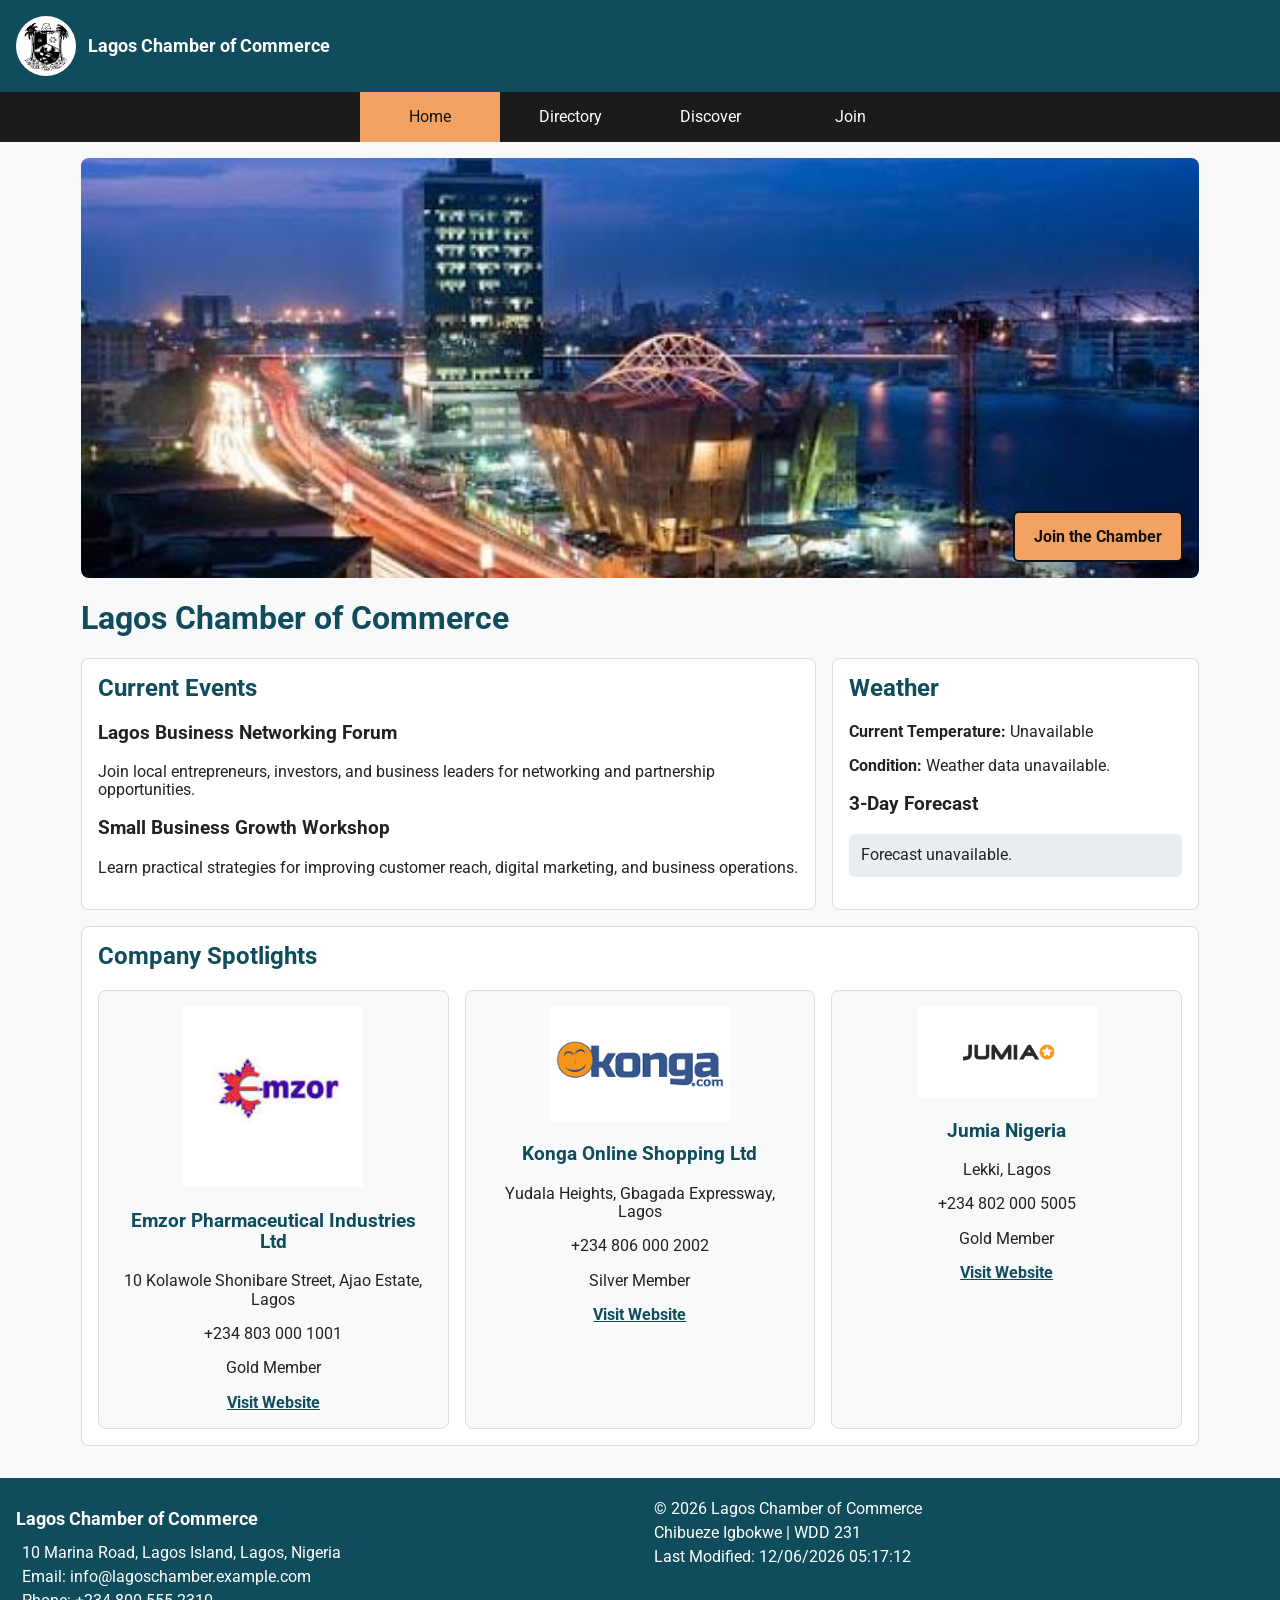
==== chamber/index.html @ cca06905 "Add initial HTML structure, styles, and scripts for Lagos Chamber of Commerce website - Created inde" ====
<!DOCTYPE html>
<html lang="en">
<head>
  <meta charset="UTF-8">
  <meta name="viewport" content="width=device-width, initial-scale=1.0">

  <title>Lagos Chamber of Commerce</title>
  <meta name="description" content="Official home page for the Lagos Chamber of Commerce, connecting businesses, entrepreneurs, investors, and residents in Lagos, Nigeria.">
  <meta name="author" content="Chibueze Igbokwe">

  <meta property="og:title" content="Lagos Chamber of Commerce">
  <meta property="og:description" content="Connecting businesses and driving economic growth across Lagos.">
  <meta property="og:image" content="https://chibueze-igbokwe.github.io/wdd231/chamber/images/hero.jpg">
  <meta property="og:url" content="https://chibueze-igbokwe.github.io/wdd231/chamber/">

  <link rel="icon" href="images/favicon.ico">

  <link rel="preconnect" href="https://fonts.googleapis.com">
  <link rel="preconnect" href="https://fonts.gstatic.com" crossorigin>
  <link href="https://fonts.googleapis.com/css2?family=Roboto:wght@400;700&display=swap" rel="stylesheet">

  <link rel="stylesheet" href="styles/normalize.css">
  <link rel="stylesheet" href="styles/small.css">
  <link rel="stylesheet" href="styles/larger.css">

  <script src="scripts/navigation.js" defer></script>
  <script src="scripts/dates.js" defer></script>
  <script src="scripts/weather.js" defer></script>
  <script src="scripts/spotlight.js" defer></script>
</head>

<body>
  <header>
    <div class="brand">
      <img src="images/logo.svg" alt="Lagos Chamber of Commerce logo" width="60" height="60">
      <span>Lagos Chamber of Commerce</span>
    </div>

    <button id="menu" aria-label="Open navigation menu"></button>
  </header>

  <nav id="nav-menu">
    <a href="index.html" class="active">Home</a>
    <a href="directory.html">Directory</a>
    <a href="#">Discover</a>
    <a href="#">Join</a>
  </nav>

  <main>
    <section class="hero">
      <img src="images/hero.jpg" alt="Lagos business district skyline" width="1200" height="500">
      <a href="#" class="cta">Join the Chamber</a>
    </section>

    <h1>Lagos Chamber of Commerce</h1>

    <div class="home-grid">
      <section class="home-card events">
        <h2>Current Events</h2>
        <article>
          <h3>Lagos Business Networking Forum</h3>
          <p>Join local entrepreneurs, investors, and business leaders for networking and partnership opportunities.</p>
        </article>

        <article>
          <h3>Small Business Growth Workshop</h3>
          <p>Learn practical strategies for improving customer reach, digital marketing, and business operations.</p>
        </article>
      </section>

      <section class="home-card weather">
        <h2>Weather</h2>
        <p><strong>Current Temperature:</strong> <span id="current-temp">Loading...</span></p>
        <p><strong>Condition:</strong> <span id="weather-desc">Loading...</span></p>

        <h3>3-Day Forecast</h3>
        <div id="forecast"></div>
      </section>
    </div>

    <section class="home-card">
      <h2>Company Spotlights</h2>
      <div id="spotlights" class="spotlight-grid"></div>
    </section>
  </main>

  <footer>
    <section>
      <h2>Lagos Chamber of Commerce</h2>
      <p>10 Marina Road, Lagos Island, Lagos, Nigeria</p>
      <p>Email: info@lagoschamber.example.com</p>
      <p>Phone: +234 800 555 2310</p>
    </section>

    <section>
      <p>&copy; <span id="currentyear"></span> Lagos Chamber of Commerce</p>
      <p>Chibueze Igbokwe | WDD 231</p>
      <p id="lastModified"></p>
    </section>
  </footer>
</body>
</html>
---- chamber/styles/small.css ----
* {
  box-sizing: border-box;
}

body {
  font-family: "Roboto", Arial, sans-serif;
  background-color: #f7f9fb;
  color: #222;
}

header {
  background-color: #0f4c5c;
  color: white;
  padding: 1rem;
  display: flex;
  justify-content: space-between;
  align-items: center;
}

.brand {
  display: flex;
  align-items: center;
  gap: 0.75rem;
}

.logo {
  background-color: white;
  color: #0f4c5c;
  width: 48px;
  height: 48px;
  border-radius: 50%;
  display: grid;
  place-items: center;
  font-weight: 700;
}

.brand span {
  font-size: 1.1rem;
  font-weight: 700;
}

#menu {
  background: none;
  border: none;
  color: white;
  font-size: 2rem;
  cursor: pointer;
}

#menu::before {
  content: "☰";
}

#menu.open::before {
  content: "✕";
}

nav {
  display: none;
  background-color: #1b1b1b;
}

nav.open {
  display: flex;
  flex-direction: column;
}

nav a {
  color: white;
  text-decoration: none;
  padding: 1rem;
  text-align: center;
}

nav a:hover,
nav a.active {
  background-color: #f4a261;
  color: #111;
}

main {
  max-width: 1150px;
  margin: 0 auto;
  padding: 1rem;
}

h1 {
  color: #0f4c5c;
}

.intro {
  background-color: white;
  padding: 1rem;
  border-radius: 8px;
  border: 1px solid #ddd;
  margin-bottom: 1rem;
}

.view-buttons {
  display: flex;
  gap: 0.75rem;
  flex-wrap: wrap;
}

.view-buttons button {
  background-color: #0f4c5c;
  color: white;
  border: none;
  padding: 0.75rem 1rem;
  border-radius: 6px;
  font-weight: 700;
  cursor: pointer;
}

.view-buttons button:hover {
  background-color: #f4a261;
  color: #111;
}

#members.grid {
  display: grid;
  gap: 1rem;
}

.member-card {
  background-color: white;
  border: 1px solid #ddd;
  border-radius: 8px;
  overflow: hidden;
  padding-bottom: 1rem;
}

.member-card img {
  width: 100%;
  height: 160px;
  object-fit: cover;
  background-color: #e8eef2;
}

.member-card div {
  padding: 1rem;
}

.member-card h2 {
  color: #0f4c5c;
  font-size: 1.2rem;
  margin-top: 0;
}

.member-card a {
  color: #0f4c5c;
  font-weight: 700;
}

#members.list {
  display: flex;
  flex-direction: column;
  gap: 0.75rem;
}

#members.list .member-card {
  padding: 1rem;
}

#members.list .member-card img {
  display: none;
}

footer {
  background-color: #0f4c5c;
  color: white;
  padding: 1rem;
  text-align: center;
}

footer h2 {
  font-size: 1.1rem;
}

footer p {
  margin: 0.35rem;
}

.brand img {
  background-color: white;
  border-radius: 50%;
  padding: 0.25rem;
}

.hero {
  position: relative;
  margin-bottom: 1rem;
}

.hero img {
  width: 100%;
  height: auto;
  display: block;
  border-radius: 8px;
}

.cta {
  position: absolute;
  right: 1rem;
  bottom: 1rem;
  background-color: #f4a261;
  color: #111;
  padding: 0.9rem 1.2rem;
  text-decoration: none;
  font-weight: 700;
  border-radius: 6px;
  border: 2px solid #111;
}

.cta:hover {
  background-color: white;
}

.home-card {
  background-color: white;
  border: 1px solid #ddd;
  padding: 1rem;
  border-radius: 8px;
  margin-bottom: 1rem;
}

.home-card h2 {
  color: #0f4c5c;
  margin-top: 0;
}

.home-card h3 {
  color: #222;
}

#forecast p {
  background-color: #e8eef2;
  padding: 0.75rem;
  border-radius: 6px;
}

.spotlight-grid {
  display: grid;
  gap: 1rem;
}

.spotlight-card {
  border: 1px solid #ddd;
  background-color: #f7f9fb;
  border-radius: 8px;
  padding: 1rem;
  text-align: center;
}

.spotlight-card img {
  max-width: 180px;
  height: auto;
  object-fit: contain;
}

.spotlight-card h3 {
  color: #0f4c5c;
}

.spotlight-card a {
  color: #0f4c5c;
  font-weight: 700;
}
---- chamber/styles/larger.css ----
@media screen and (min-width: 700px) {
  #menu {
    display: none;
  }

  nav {
    display: flex;
    justify-content: center;
  }

  nav a {
    min-width: 140px;
  }

  #members.grid {
    grid-template-columns: repeat(2, 1fr);
  }

  footer {
    display: grid;
    grid-template-columns: 1fr 1fr;
    text-align: left;
    gap: 1rem;
  }

  .home-grid {
  display: grid;
  grid-template-columns: 2fr 1fr;
  gap: 1rem;
}

.spotlight-grid {
  grid-template-columns: repeat(3, 1fr);
}

.hero img {
  max-height: 420px;
  object-fit: cover;
}
}

@media screen and (min-width: 1000px) {
  #members.grid {
    grid-template-columns: repeat(3, 1fr);
  }
}
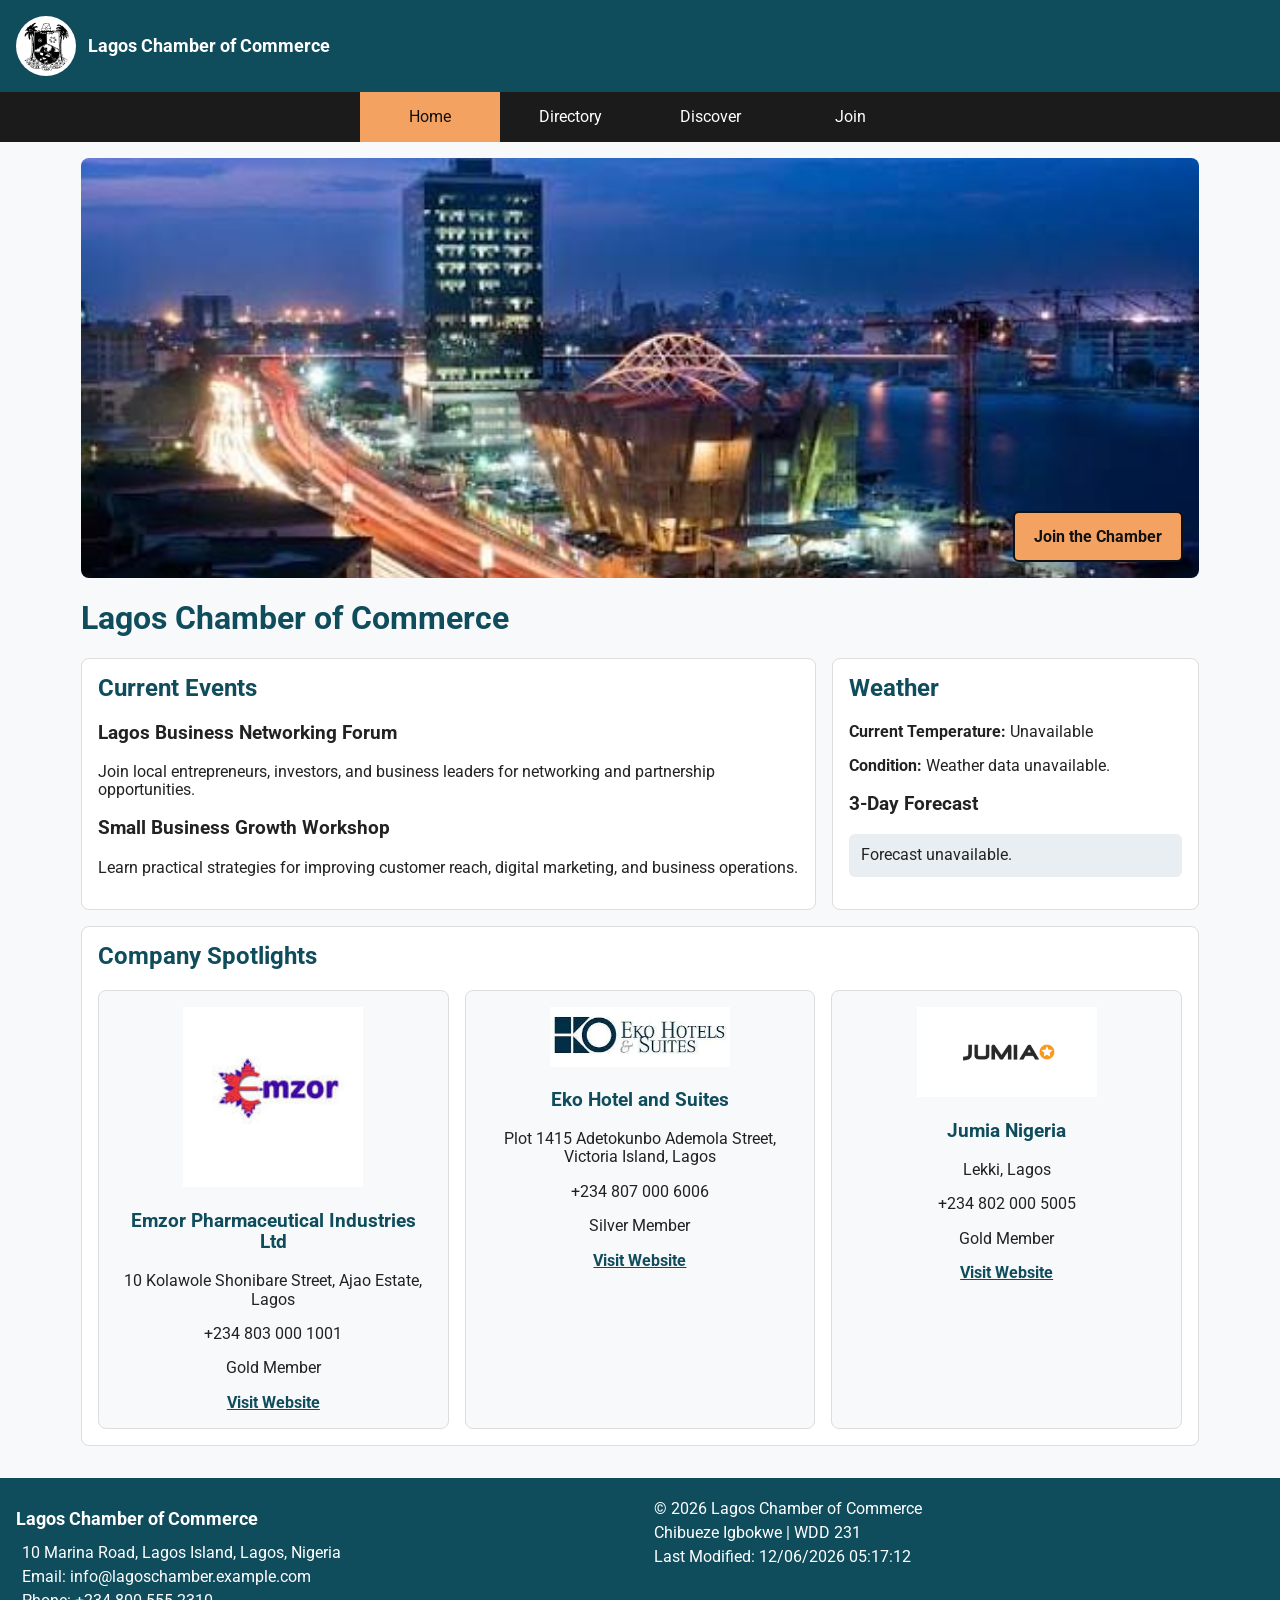
==== commit 475b896e: "Complete W04 chamber join page" ====
--- a/chamber/index.html
+++ b/chamber/index.html
@@ -43,13 +43,13 @@
     <a href="index.html" class="active">Home</a>
     <a href="directory.html">Directory</a>
     <a href="#">Discover</a>
-    <a href="#">Join</a>
+    <a href="join.html">Join</a>
   </nav>
 
   <main>
     <section class="hero">
       <img src="images/hero.jpg" alt="Lagos business district skyline" width="1200" height="500">
-      <a href="#" class="cta">Join the Chamber</a>
+      <a href="join.html" class="cta">Join the Chamber</a>
     </section>
 
     <h1>Lagos Chamber of Commerce</h1>
--- a/chamber/styles/small.css
+++ b/chamber/styles/small.css
@@ -265,4 +265,144 @@
 .spotlight-card a {
   color: #0f4c5c;
   font-weight: 700;
+}
+
+
+.join-layout {
+  display: grid;
+  gap: 1rem;
+}
+
+.form-section,
+.membership-section,
+.thankyou-card {
+  background-color: white;
+  border: 1px solid #ddd;
+  border-radius: 8px;
+  padding: 1rem;
+}
+
+form {
+  display: grid;
+  gap: 1rem;
+}
+
+label {
+  display: grid;
+  gap: 0.35rem;
+  font-weight: 700;
+}
+
+input,
+select,
+textarea {
+  width: 100%;
+  padding: 0.75rem;
+  border: 1px solid #777;
+  border-radius: 6px;
+  font: inherit;
+}
+
+input[type="submit"] {
+  background-color: #0f4c5c;
+  color: white;
+  border: none;
+  font-weight: 700;
+  cursor: pointer;
+}
+
+input[type="submit"]:hover {
+  background-color: #f4a261;
+  color: #111;
+}
+
+.membership-section {
+  display: grid;
+  gap: 1rem;
+}
+
+.membership-card {
+  border: 1px solid #ccc;
+  border-left: 6px solid #0f4c5c;
+  border-radius: 8px;
+  padding: 1rem;
+  background-color: #f7f9fb;
+  animation: card-entry 0.8s ease-out both;
+}
+
+.membership-card:nth-child(2) {
+  animation-delay: 0.1s;
+}
+
+.membership-card:nth-child(3) {
+  animation-delay: 0.2s;
+}
+
+.membership-card:nth-child(4) {
+  animation-delay: 0.3s;
+}
+
+.membership-card:nth-child(5) {
+  animation-delay: 0.4s;
+}
+
+.membership-card h3 {
+  color: #0f4c5c;
+  margin-top: 0;
+}
+
+.membership-card button,
+.close-modal,
+.return-link {
+  display: inline-block;
+  background-color: #0f4c5c;
+  color: white;
+  border: none;
+  padding: 0.7rem 1rem;
+  border-radius: 6px;
+  text-decoration: none;
+  font-weight: 700;
+  cursor: pointer;
+}
+
+.membership-card button:hover,
+.close-modal:hover,
+.return-link:hover {
+  background-color: #f4a261;
+  color: #111;
+}
+
+dialog {
+  max-width: 420px;
+  border: 1px solid #ccc;
+  border-radius: 8px;
+  padding: 1.5rem;
+}
+
+dialog::backdrop {
+  background-color: rgba(0, 0, 0, 0.6);
+}
+
+.thankyou-card {
+  max-width: 700px;
+  margin: 0 auto 1rem;
+}
+
+#submitted-info {
+  background-color: #f7f9fb;
+  border-left: 6px solid #0f4c5c;
+  padding: 1rem;
+  margin-bottom: 1rem;
+}
+
+@keyframes card-entry {
+  from {
+    opacity: 0;
+    transform: translateY(1rem);
+  }
+
+  to {
+    opacity: 1;
+    transform: translateY(0);
+  }
 }
--- a/chamber/styles/larger.css
+++ b/chamber/styles/larger.css
@@ -37,6 +37,16 @@
   max-height: 420px;
   object-fit: cover;
 }
+
+
+.join-layout {
+  grid-template-columns: 2fr 1fr;
+  align-items: start;
+}
+
+.membership-section {
+  align-content: start;
+}
 }
 
 @media screen and (min-width: 1000px) {
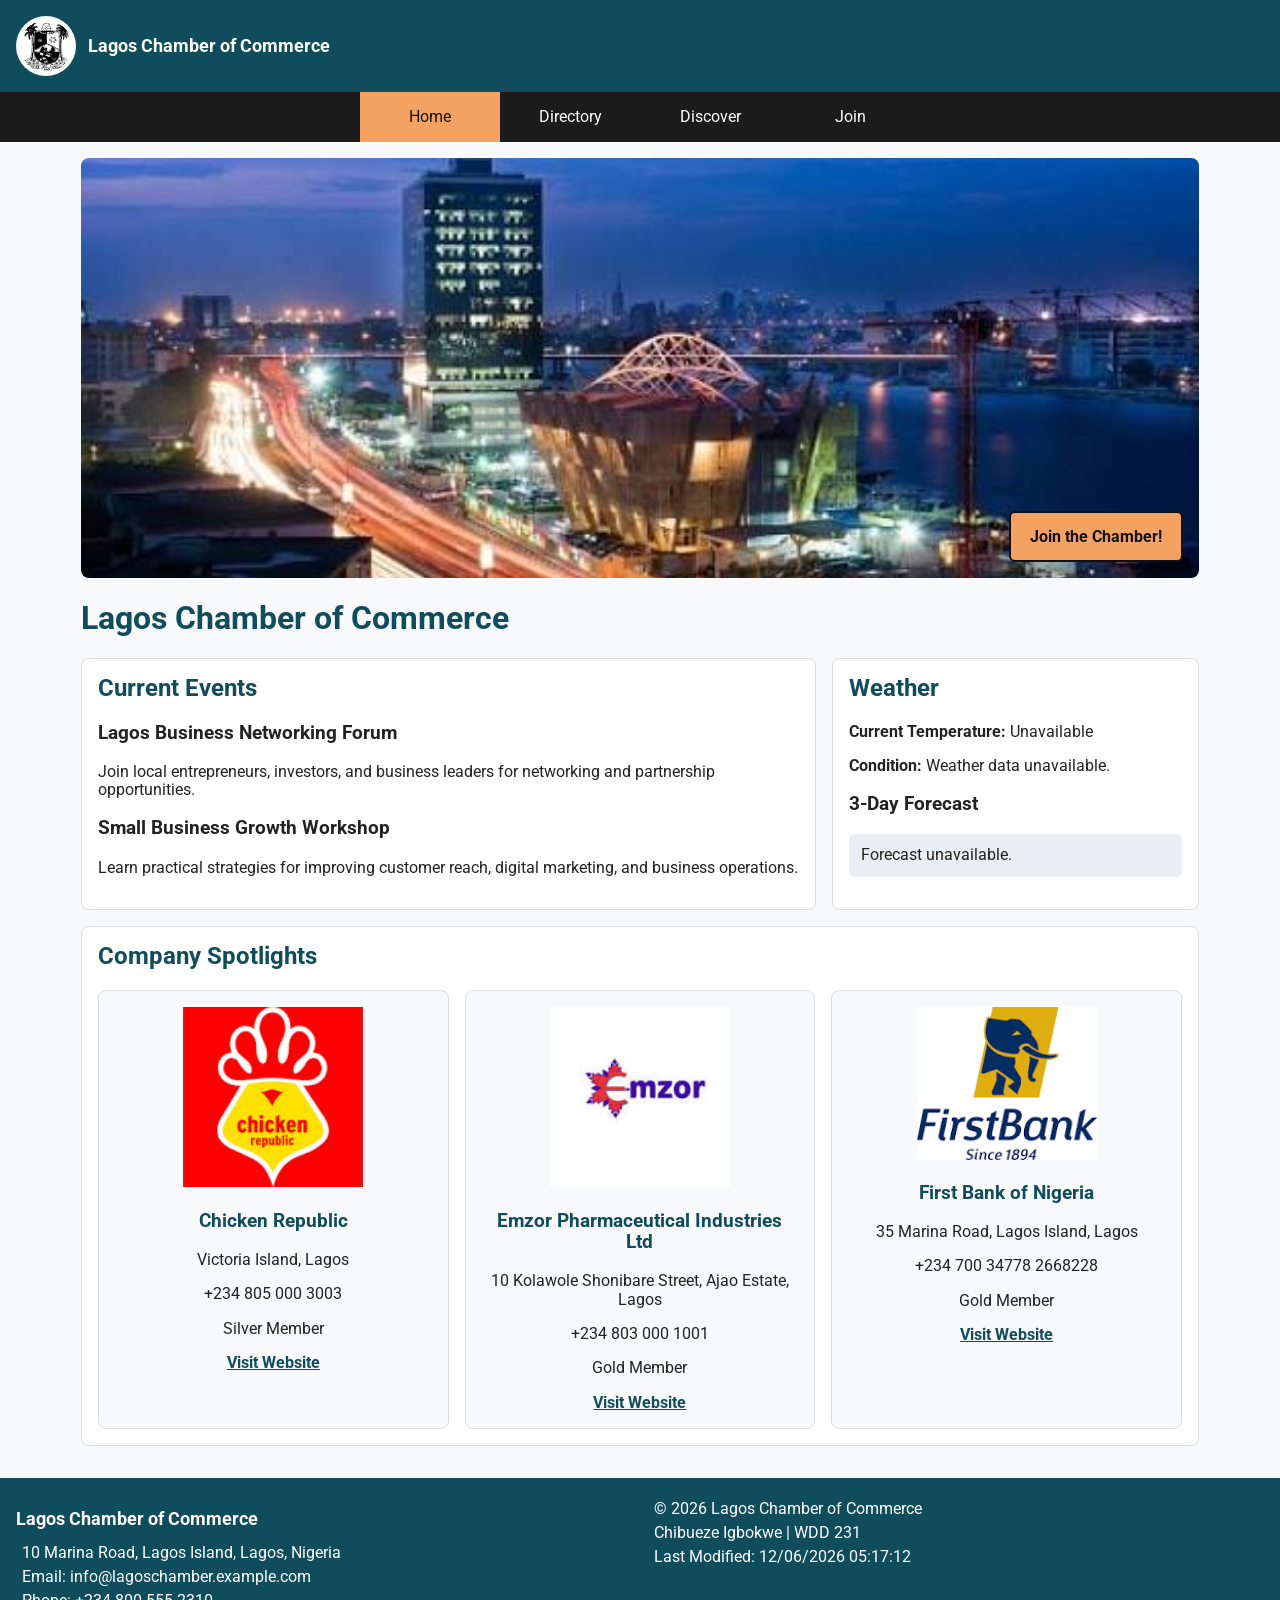
==== commit 3a489579: "Update call-to-action text on hero section to enhance engagement" ====
--- a/chamber/index.html
+++ b/chamber/index.html
@@ -49,7 +49,7 @@
   <main>
     <section class="hero">
       <img src="images/hero.jpg" alt="Lagos business district skyline" width="1200" height="500">
-      <a href="join.html" class="cta">Join the Chamber</a>
+      <a href="join.html" class="cta">Join the Chamber!</a>
     </section>
 
     <h1>Lagos Chamber of Commerce</h1>
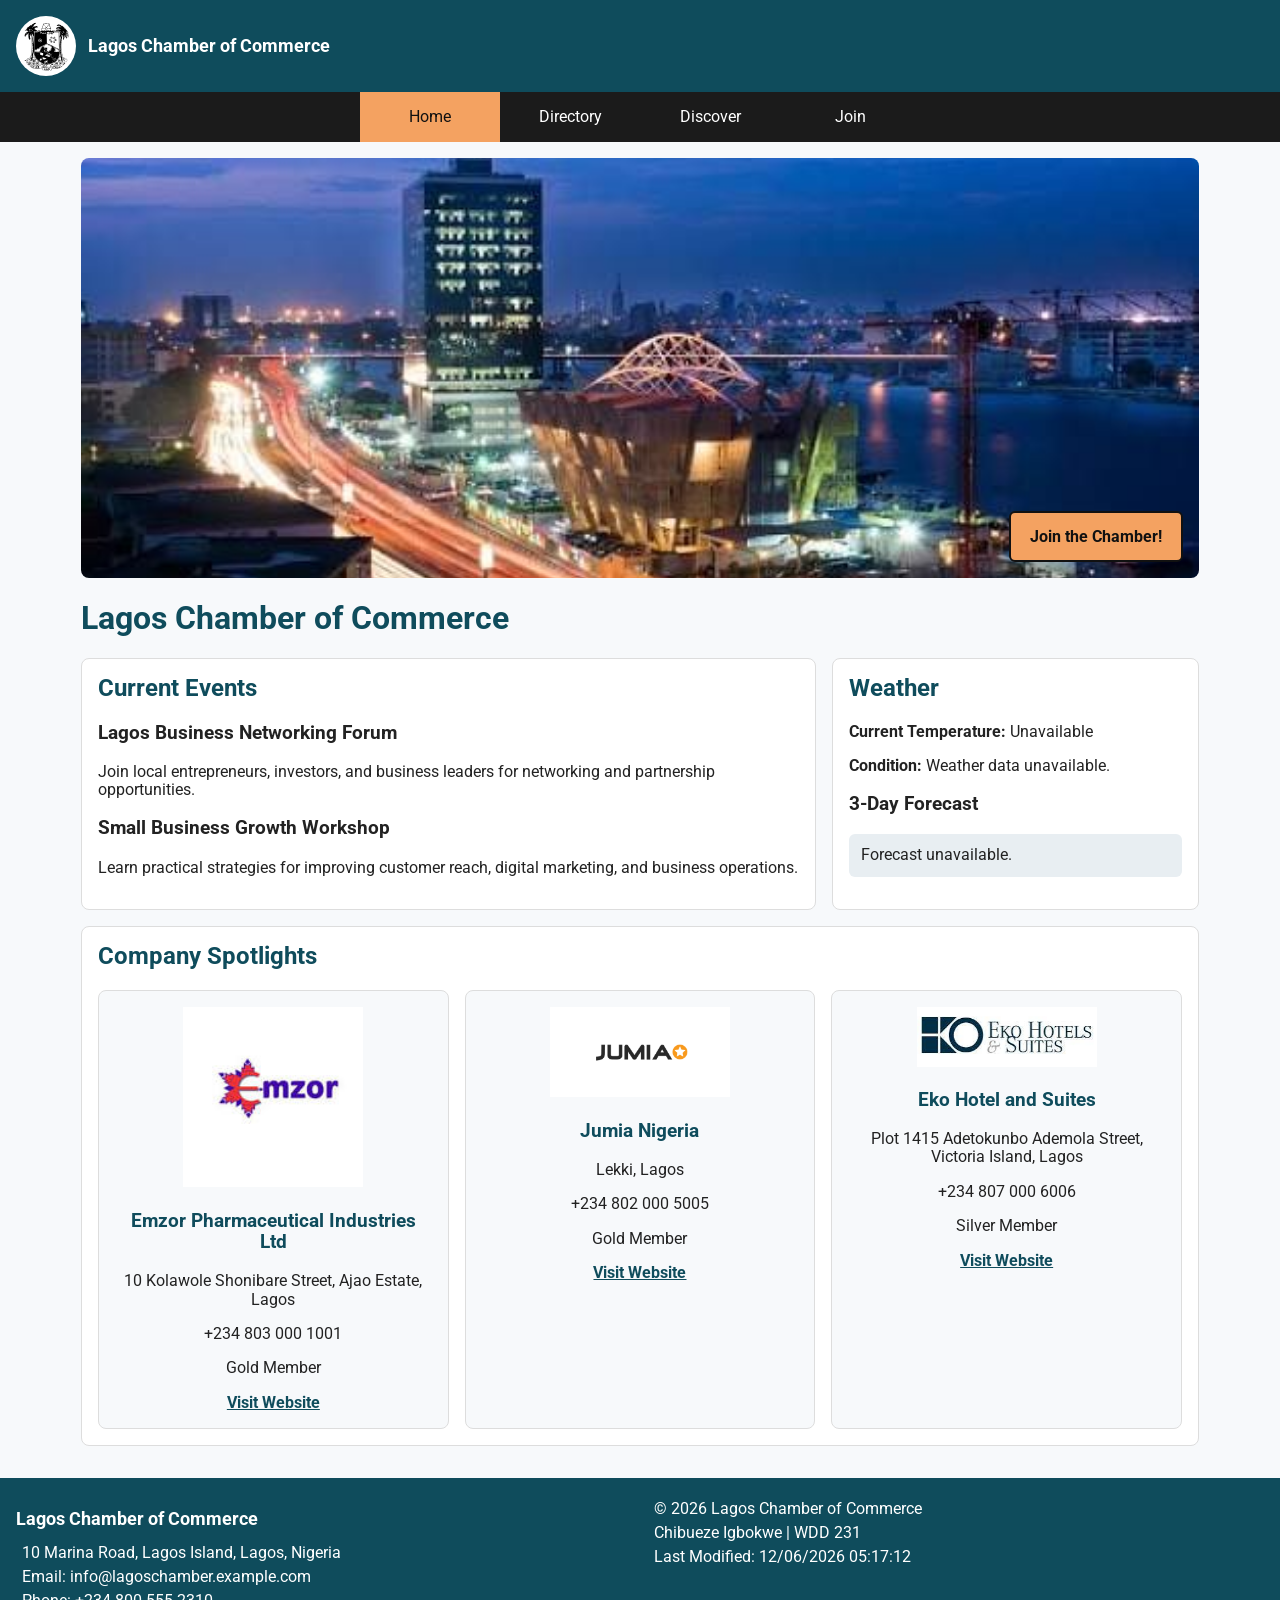
==== commit dd1b1a69: "Complete W05 chamber discover page" ====
--- a/chamber/index.html
+++ b/chamber/index.html
@@ -42,7 +42,7 @@
   <nav id="nav-menu">
     <a href="index.html" class="active">Home</a>
     <a href="directory.html">Directory</a>
-    <a href="#">Discover</a>
+    <a href="discover.html">Discover</a>
     <a href="join.html">Join</a>
   </nav>
 
--- a/chamber/styles/small.css
+++ b/chamber/styles/small.css
@@ -405,4 +405,73 @@
     opacity: 1;
     transform: translateY(0);
   }
+}
+
+.visitor-message,
+.discover-intro {
+  background-color: white;
+  border: 1px solid #ddd;
+  border-left: 6px solid #0f4c5c;
+  border-radius: 8px;
+  padding: 1rem;
+  margin-bottom: 1rem;
+}
+
+.discover-grid {
+  display: grid;
+  gap: 1rem;
+  grid-template-areas:
+    "card1"
+    "card2"
+    "card3"
+    "card4"
+    "card5"
+    "card6"
+    "card7"
+    "card8";
+}
+
+.discover-card {
+  background-color: white;
+  border: 1px solid #ddd;
+  border-radius: 8px;
+  overflow: hidden;
+  padding: 1rem;
+}
+
+.discover-card h2 {
+  color: #0f4c5c;
+  font-size: 1.2rem;
+}
+
+.discover-card figure {
+  margin: 0;
+}
+
+.discover-card img {
+  width: 100%;
+  height: auto;
+  display: block;
+  border-radius: 6px;
+}
+
+.discover-card address {
+  font-style: normal;
+  font-weight: 700;
+  margin: 0.75rem 0;
+}
+
+.discover-card button {
+  background-color: #0f4c5c;
+  color: white;
+  border: none;
+  padding: 0.7rem 1rem;
+  border-radius: 6px;
+  font-weight: 700;
+  cursor: pointer;
+}
+
+.discover-card button:hover {
+  background-color: #f4a261;
+  color: #111;
 }
--- a/chamber/styles/larger.css
+++ b/chamber/styles/larger.css
@@ -53,4 +53,35 @@
   #members.grid {
     grid-template-columns: repeat(3, 1fr);
   }
+}
+
+@media screen and (min-width: 641px) {
+  .discover-grid {
+    grid-template-columns: 1fr 1fr;
+    grid-template-areas:
+      "card1 card2"
+      "card3 card4"
+      "card5 card6"
+      "card7 card8";
+  }
+}
+
+@media screen and (min-width: 1025px) {
+  .discover-grid {
+    grid-template-columns: 1fr 1fr 1fr;
+    grid-template-areas:
+      "card1 card1 card2"
+      "card3 card4 card2"
+      "card5 card6 card7"
+      "card8 card8 card7";
+  }
+
+  .discover-card img {
+    transition: transform 0.35s ease, filter 0.35s ease;
+  }
+
+  .discover-card img:hover {
+    transform: scale(1.04);
+    filter: brightness(1.08);
+  }
 }
